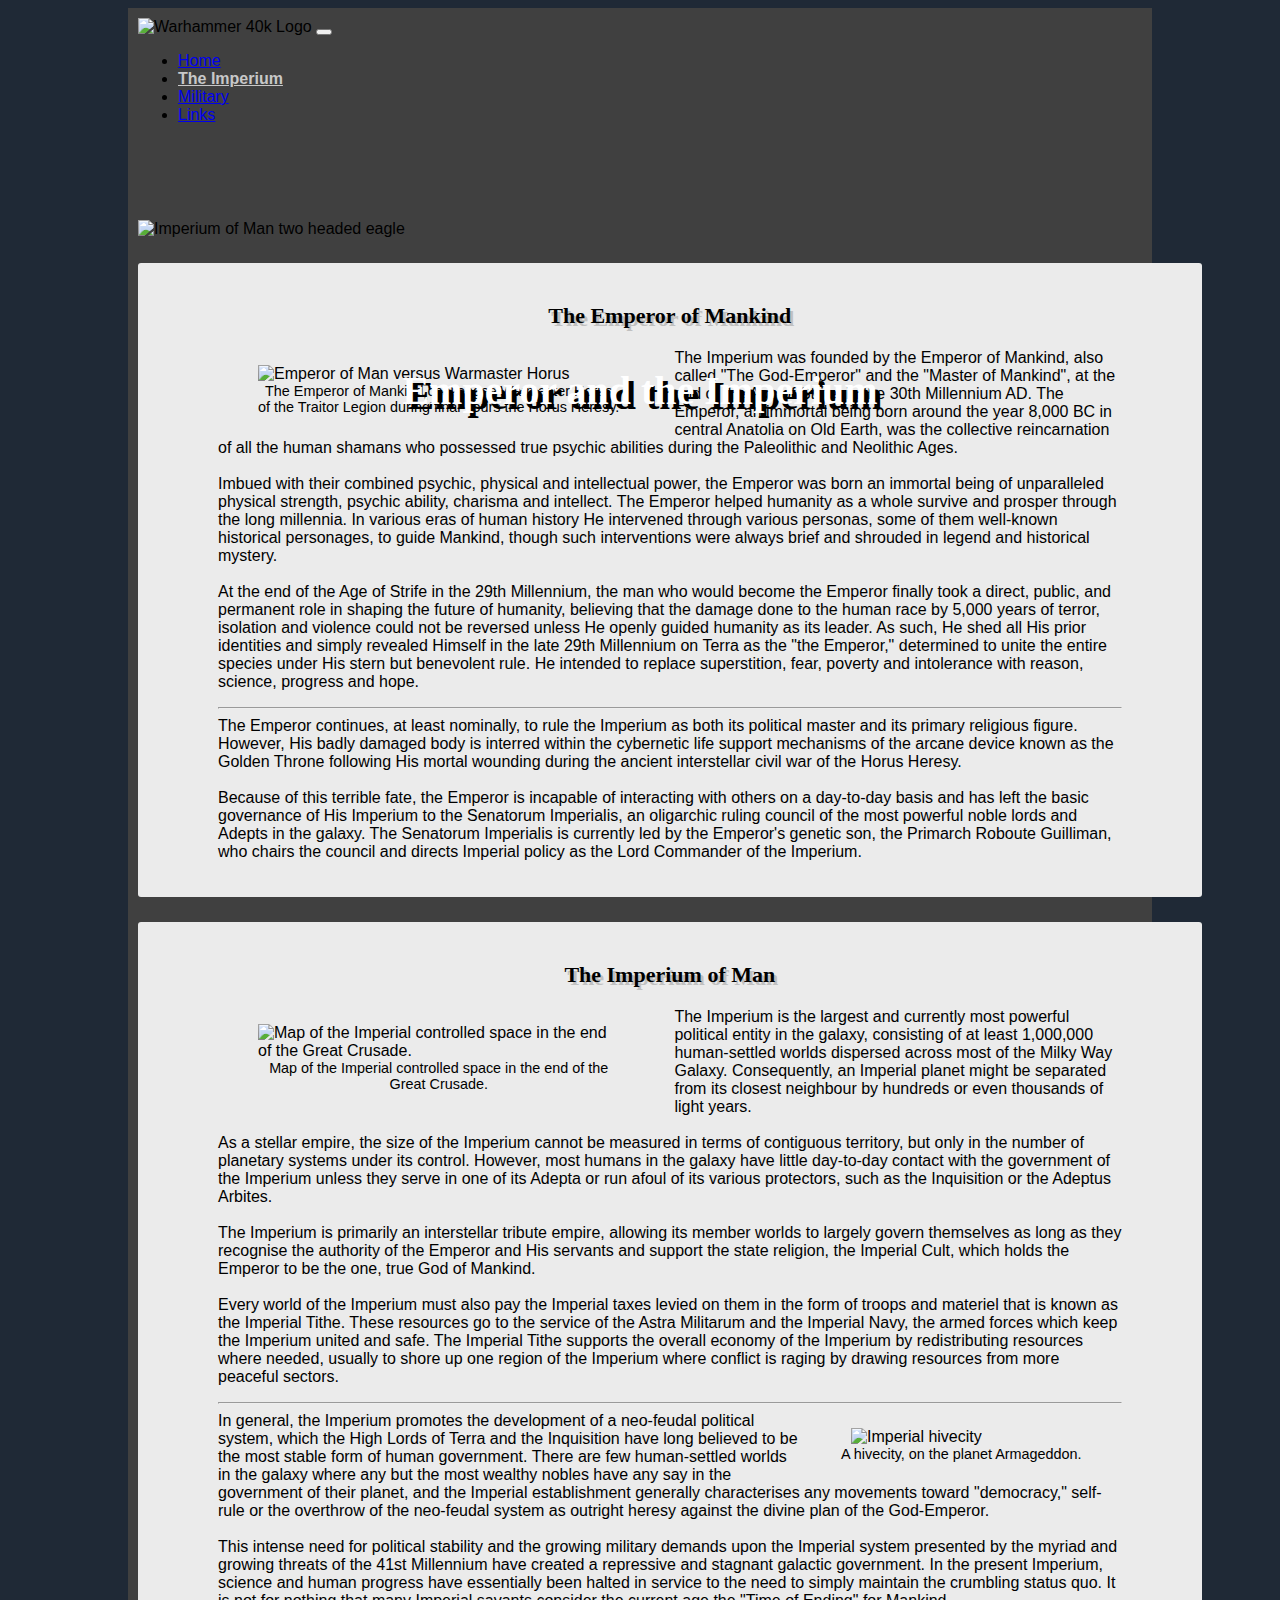
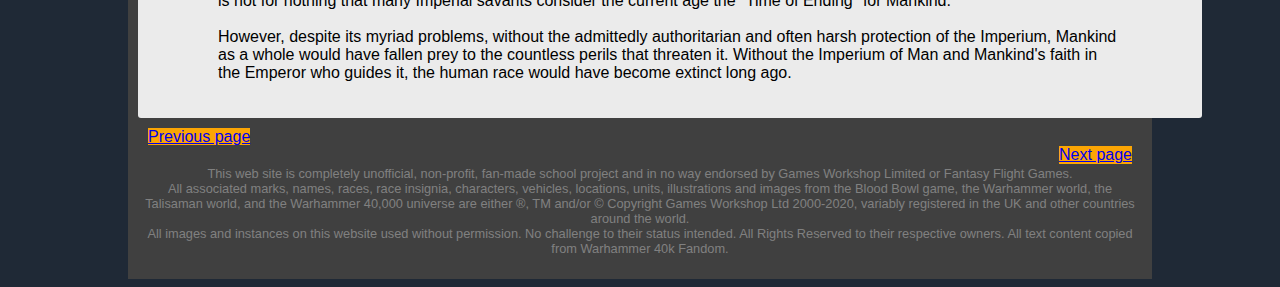
==== page2.html @ da09c615 "Add files via upload" ====
<!doctype html>
<html lang="en">
<head>
    <!-- Required meta tags -->
    <meta charset="utf-8">
    <meta name="viewport" content="width=device-width, initial-scale=1, shrink-to-fit=no">

    <!-- Bootstrap CSS -->
    <link rel="stylesheet" href="css/bootstrap.css">
	<link href="open-iconic-master/font/css/open-iconic-bootstrap.css" rel ="stylesheet">
	<link rel="stylesheet" href="styles.css">
	
	<link rel="icon" type="image/x-icon" href="images/page_icon.ico" sizes="16x16">
	<title>The Imperium</title>
</head>

<body>

<div class="content">

	<nav class="navbar navbar-expand-lg fixed-top navbar-dark bg-dark" style="z-index:1;">
		<a class="navbar-brand"><img src="images/logo_warhammer_40k2.png" class="img fluid toplogo" alt="Warhammer 40k Logo"></a>
		
		<button class="navbar-toggler" data-toggle="collapse" data-target="#collapse_target" style="margin-left: auto;">
			<span class="navbar-toggler-icon"></span>
		</button>
		
		<div class="collapse navbar-collapse" id="collapse_target">
		<ul class="navbar-nav">
			<li class="nav-item">
				<a class="nav-link" href="index.html">Home</a></li>
			<li class="nav-item">
				<a class="nav-link" href="page2.html" style="color: rgba(200,200,200);"><strong>The Imperium</strong></a></li>
			<li class="nav-item">
				<a class="nav-link" href="page3.html">Military</a></li>
			<li class="nav-item">
				<a class="nav-link" href="page4.html">Links</a></li>
		</ul>
		</div>
	</nav>
	
	<div class="relative" style="z-index: 0;">
		<img src="images/logo_imperium.png" class="img fluid logo" alt="Imperium of Man two headed eagle">
		<div class="absolute">
			<h1 style="font-family: customfont; color: white; font-size: 250%;">Emperor and the Imperium</h1>
		</div>
	</div>
	
	<section>
		<h2>The Emperor of Mankind</h2>
		<figure class="big_picture">
			<img src="images/text_emperor_horus.jpg" class="img fluid" alt="Emperor of Man versus Warmaster Horus" 
			style="display: block; margin-left: auto; margin-right: auto; width: 100%;">
			<figcaption style="font-size: 90%; text-align: center;">
			The Emperor of Mankind challenges Warmaster Horus of the Traitor Legion during final hours the Horus Heresy.</figcaption>
		</figure>
		<p>The Imperium was founded by the Emperor of Mankind, also called "The God-Emperor" and the "Master of Mankind", 
			at the end of the Age of Strife, in the 30th Millennium AD. The Emperor, an immortal being born around the year 8,000 BC in 
			central Anatolia on Old Earth, was the collective reincarnation of all the human shamans who possessed true psychic 
			abilities during the Paleolithic and Neolithic Ages. 
			<br><br>
			Imbued with their combined psychic, physical and intellectual power, 
			the Emperor was born an immortal being of unparalleled physical strength, psychic ability, charisma 
			and intellect. The Emperor helped humanity as a whole survive and prosper through the long millennia. In various 
			eras of human history He intervened through various personas, some of them well-known historical personages, to guide 
			Mankind, though such interventions were always brief and shrouded in legend and historical mystery.
			<br><br>
			At the end of the Age of Strife in the 29th Millennium, the man who would become the Emperor finally took a direct, public, 
			and permanent role in shaping the future of humanity, believing that the damage done to the human race by 5,000 years of terror, 
			isolation and violence could not be reversed unless He openly guided humanity as its leader.
			As such, He shed all His prior identities and simply revealed Himself in the late 29th Millennium on Terra as the "the Emperor," 
			determined to unite the entire species under His stern but benevolent rule. He intended to replace superstition, fear, 
			poverty and intolerance with reason, science, progress and hope.
			<br>
			<hr>
			The Emperor continues, at least nominally, to rule the Imperium as both its political master and its primary religious figure. 
			However, His badly damaged body is interred within the cybernetic life support mechanisms of the arcane device known as the 
			Golden Throne following His mortal wounding during the ancient interstellar civil war of the Horus Heresy.
			<br><br>
			Because of this terrible fate, the Emperor is incapable of interacting with others on a day-to-day basis and has left the basic 
			governance of His Imperium to the Senatorum Imperialis, an oligarchic ruling council of the most powerful noble lords and 
			Adepts in the galaxy. The Senatorum Imperialis is currently led by the Emperor's genetic son, the Primarch Roboute Guilliman, 
			who chairs the council and directs Imperial policy as the Lord Commander of the Imperium.
		<p>
	</section>
	
	<section>
	<div class="container-fluid">
		<h2>The Imperium of Man</h2>
		<figure class="big_picture">
			<img id="myimg" src="images/text_galaxymap.jpg" alt="Map of the Imperial controlled space in the end of the Great Crusade." 
			style="width: 100%;">
			<div id="myModal" class="modal">
				<span class="close">&times;</span>
				<img src="images/text_galaxymap.jpg" class="modal-content" id="img01" alt="Map of Imperial space">
				<div id="caption"></div>
			</div>
			<figcaption style="font-size: 90%; text-align: center;">
			Map of the Imperial controlled space in the end of the Great Crusade.</figcaption>
		</figure>
		<p>The Imperium is the largest and currently most powerful political entity in the galaxy, consisting of at least 1,000,000 
			human-settled worlds dispersed across most of the Milky Way Galaxy. Consequently, an Imperial planet might be separated 
			from its closest neighbour by hundreds or even thousands of light years.
			<br><br>
			As a stellar empire, the size of the Imperium cannot be measured in terms of contiguous territory, but only in the 
			number of planetary systems under its control. However, most humans in the galaxy have little day-to-day contact with the 
			government of the Imperium unless they serve in one of its Adepta or run afoul of its various protectors, such as the Inquisition 
			or the Adeptus Arbites.
			<br><br>
			The Imperium is primarily an interstellar tribute empire, allowing its member worlds to largely govern themselves as long 
			as they recognise the authority of the Emperor and His servants and support the state religion, the Imperial Cult, which holds 
			the Emperor to be the one, true God of Mankind.
			<br><br>
			Every world of the Imperium must also pay the Imperial taxes levied on them in the form of troops and materiel 
			that is known as the Imperial Tithe. These resources go to the service of the Astra Militarum and the Imperial Navy, the 
			armed forces which keep the Imperium united and safe.
			The Imperial Tithe supports the overall economy of the Imperium by redistributing resources where needed, usually to shore 
			up one region of the Imperium where conflict is raging by drawing resources from more peaceful sectors.
			<br>
			<hr>
			<figure class="figureright">
				<img src="images/text_hivecity.jpg" class="img fluid textimg" alt="Imperial hivecity" style="width: 90%;">
				<figcaption style="font-size: 90%; text-align: center;">A hivecity, on the planet Armageddon.</figcaption>
			</figure>
			In general, the Imperium promotes the development of a neo-feudal political system, which the High Lords of Terra and the 
			Inquisition have long believed to be the most stable form of human government. There are few human-settled worlds in the 
			galaxy where any but the most wealthy nobles have any say in the government of their planet, and the Imperial establishment 
			generally characterises any movements toward "democracy," self-rule or the overthrow of the neo-feudal system as outright 
			heresy against the divine plan of the God-Emperor.
			<br><br>
			This intense need for political stability and the growing military demands upon the Imperial system 
			presented by the myriad and growing threats of the 41st Millennium have created a repressive and stagnant 
			galactic government.
			In the present Imperium, science and human progress have essentially been halted in service to the need to simply maintain 
			the crumbling status quo. It is not for nothing that many Imperial savants consider the current age the "Time of Ending" for
			Mankind.
			<br><br>
			However, despite its myriad problems, without the admittedly authoritarian and often harsh protection of the Imperium, 
			Mankind as a whole would have fallen prey to the countless perils that threaten it. Without the Imperium of Man and Mankind's 
			faith in the Emperor who guides it, the human race would have become extinct long ago.
		<p>
	</div>
	</section>

<nav>
	<div class="container-fluid">
		<div class="row">
			<div class="col-6"><a href="index.html" role="button" class="btn btn-primary btn-lg">Previous page</a></div>
			<div class="col-6"><a href="page3.html" role="button" class="btn btn-primary btn-lg btnnext">Next page</a></div>
		</div>
	</div>
</nav>	
	
<footer>
	<p style="font-size: 80%; text-align: center;"> This web site is completely unofficial, non-profit, fan-made school project and in no way 
		endorsed by Games Workshop Limited or Fantasy Flight Games.<br> 
		All associated marks, names, races, race insignia, characters, vehicles, locations, units, illustrations and images 
		from the Blood Bowl game, the Warhammer world, the Talisaman world, and the Warhammer 40,000 universe are either ®, 
		TM and/or © Copyright Games Workshop Ltd 2000-2020, variably registered in the UK and other countries around the world. <br>
		All images and instances on this website used without permission. No challenge to their status intended. 
		All Rights Reserved to their respective owners. All text content copied from Warhammer 40k Fandom.
	</p>
</footer>
	
</div> <!-- End of content div -->
	
	
	
	<!-- Optional JavaScript -->
	<script>
	var modal = document.getElementById("myModal");
	
	var img = document.getElementById("myimg");
	var modalImg = document.getElementById("img01");
	var captionText = document.getElementById("caption");
	img.onclick = function(){
		modal.style.display = "block";
		modalImg.src = this.src;
		captionText.innerHTML = this.alt;
	}
	
	var span = document.getElementsByClassName("close")[0];
	
	span.onclick = function(){
		modal.style.display = "none";
} 
	</script>
    <!-- jQuery first, then Popper.js, then Bootstrap JS -->
    <script src="https://code.jquery.com/jquery-3.2.1.slim.min.js" integrity="sha384-KJ3o2DKtIkvYIK3UENzmM7KCkRr/rE9/Qpg6aAZGJwFDMVNA/GpGFF93hXpG5KkN" crossorigin="anonymous"></script>
    <script src="https://cdnjs.cloudflare.com/ajax/libs/popper.js/1.12.9/umd/popper.min.js" integrity="sha384-ApNbgh9B+Y1QKtv3Rn7W3mgPxhU9K/ScQsAP7hUibX39j7fakFPskvXusvfa0b4Q" crossorigin="anonymous"></script>
    <script src="https://maxcdn.bootstrapcdn.com/bootstrap/4.0.0/js/bootstrap.min.js" integrity="sha384-JZR6Spejh4U02d8jOt6vLEHfe/JQGiRRSQQxSfFWpi1MquVdAyjUar5+76PVCmYl" crossorigin="anonymous"></script>
</body>
</html>
---- styles.css ----
/*General settings*/
@font-face	{
	font-family: customfont;
	src: url(space-marine-font/SpaceMarine-6Aoq.ttf);
}
h2, .collapsible {
  font-size: 16px;
}
@media screen and (min-width: 320px) {
  h2, .collapsible {
    font-size: calc(16px + 6 * ((100vw - 320px) / 680));
  }
  section	{
	  padding: 10px;
  }
}
@media screen and (min-width: 1000px) {
  h2, .collapsible {
    font-size: 22px;
  }
  section	{
	  padding: 20px 80px 20px 80px;
  }
} 
body {
  width: 80%;
  margin-left: auto;
  margin-right: auto;
  background-color: rgb(31,41,54);
  background-image: url(images/warhammer_bg.jpg);
  background-repeat: no-repeat;
  background-size: cover;
  background-position: center;
  background-attachment: fixed;
  font-family: Helvetica, Arial, Verdana, sans-serif;
}  
.nav-link:hover	{
	background-color: grey;
}
ul	{
	width: 100%;
	height: auto;
}
.logo	{
	width:100%;
	height: 280px;
	margin-top: 80px;
}
.relative{
	position: relative;
	width: auto;
}
.absolute	{
	position: absolute;
	top: 200px;
	width: 100%;
	text-align: center;
}
.content	{
	background-color: rgb(64, 64, 64);
	padding: 10px;
}
section	{
	border-radius: 3px;
	margin-top: 25px;
	margin-left: auto;
	margin-right: auto;
	text-align: left;
	background-color: rgb(235,235,235);
	width: 90%;
}
h1	{
	text-shadow: 5px 5px black;
}
h2	{
	font-family: customfont;
	text-align: center;
	margin-top: 20px;
	margin-bottom: 20px;
	text-shadow: 3px 3px silver;
}
footer	{
	margin-top: 20px;
	color: grey;
}
.btnnext	{
	float: right;
}
.btn-primary	{
	background-color: rgb(251, 165, 4);
	border-color: grey;
}
/*Page 1 settings*/
.pageswitch {
	width:100%;
	height: auto;
	border-top-left-radius: 5px;
	border-top-right-radius: 5px;
}
.btnlink	{
	border-radius: 0px 0px 5px 5px;
}
.container {
	margin-top: 20px;
}
.row	{
	margin:10px;
}
/*Page 2 settings*/
.big_picture	{
	float: left;
	padding-right: 15px;
	width: 40%;
}
/*Modal*/
#myimg	{
	cursor: pointer;
}
#myimg:hover{
	opacity: 0.7;
}
.modal	{
	display: none;
	position: fixed;
	z-index: 1;
	padding-top: 100px;
	left: 0;
	top: 0;
	width: 100%;
	height: 100%;
	overflow: auto;
	background-color: rgb(0,0,0);
	background-color: rgba(0,0,0,0.8);
}
.modal-content	{
	margin: auto;
	display: block;
	width: 80%;
	max-width: 1000px;
}
#caption	{
	margin: auto;
	display: block;
	width: 80%;
	max-width: 700px;
	text-align: center;
	color: white;
	padding-top: 10px;
	height: 150px;
}
.modal-content, #caption	{
	animation-name: zoom;
	animation-duration: 0.6s;
}
@keyframes zoom	{
	from {transform: scale(0)}
	to {transform: scale(1)}
}
.close	{
	position: absolute;
	top: 15px;
	right: 35px;
	color: #f1f1f1;
	font-size: 50px;
	font-weight: bold;
	transition: 0.3s;
}
.close:hover, .close:focus	{
	color: #bbb;
	text-decoration: none;
	cursor: pointer;
}

/*Modal end*/
/*Page 3 settings*/
.collapse_content	{
	display: none;
	overflow: hidden;
}
.collapsible	{
	font-family: customfont;
	text-align: center;
	padding-top: 40px;
	padding-bottom: 40px;
	text-shadow: 3px 3px silver;
	box-shadow: 0 5px 10px 0 rgba(0,0,0,0.2);
	background-color: rgb(235,235,235);
	width: 100%;
	border-radius: 3px;
	margin-bottom: 10px;
}
.collapsible:hover	{
	background-color: rgba(180,180,180,0.8);
}
.textimg {
	width:20%;
	height: auto;
	margin-right: 10px;
	margin-left: 10px;
}
.figureleft	{
	float: left;
}
.figureright	{
	float: right;
}
/*Page 4 settings*/
.jumbo	{
	text-align:left;
}
.out_link	{
	color: rgba(201, 132, 3);
}
.banner	{
	border-radius: 0px 0px 10px 10px;
	height: 100%;
	width: 100%;
	min-width: 100px;

}
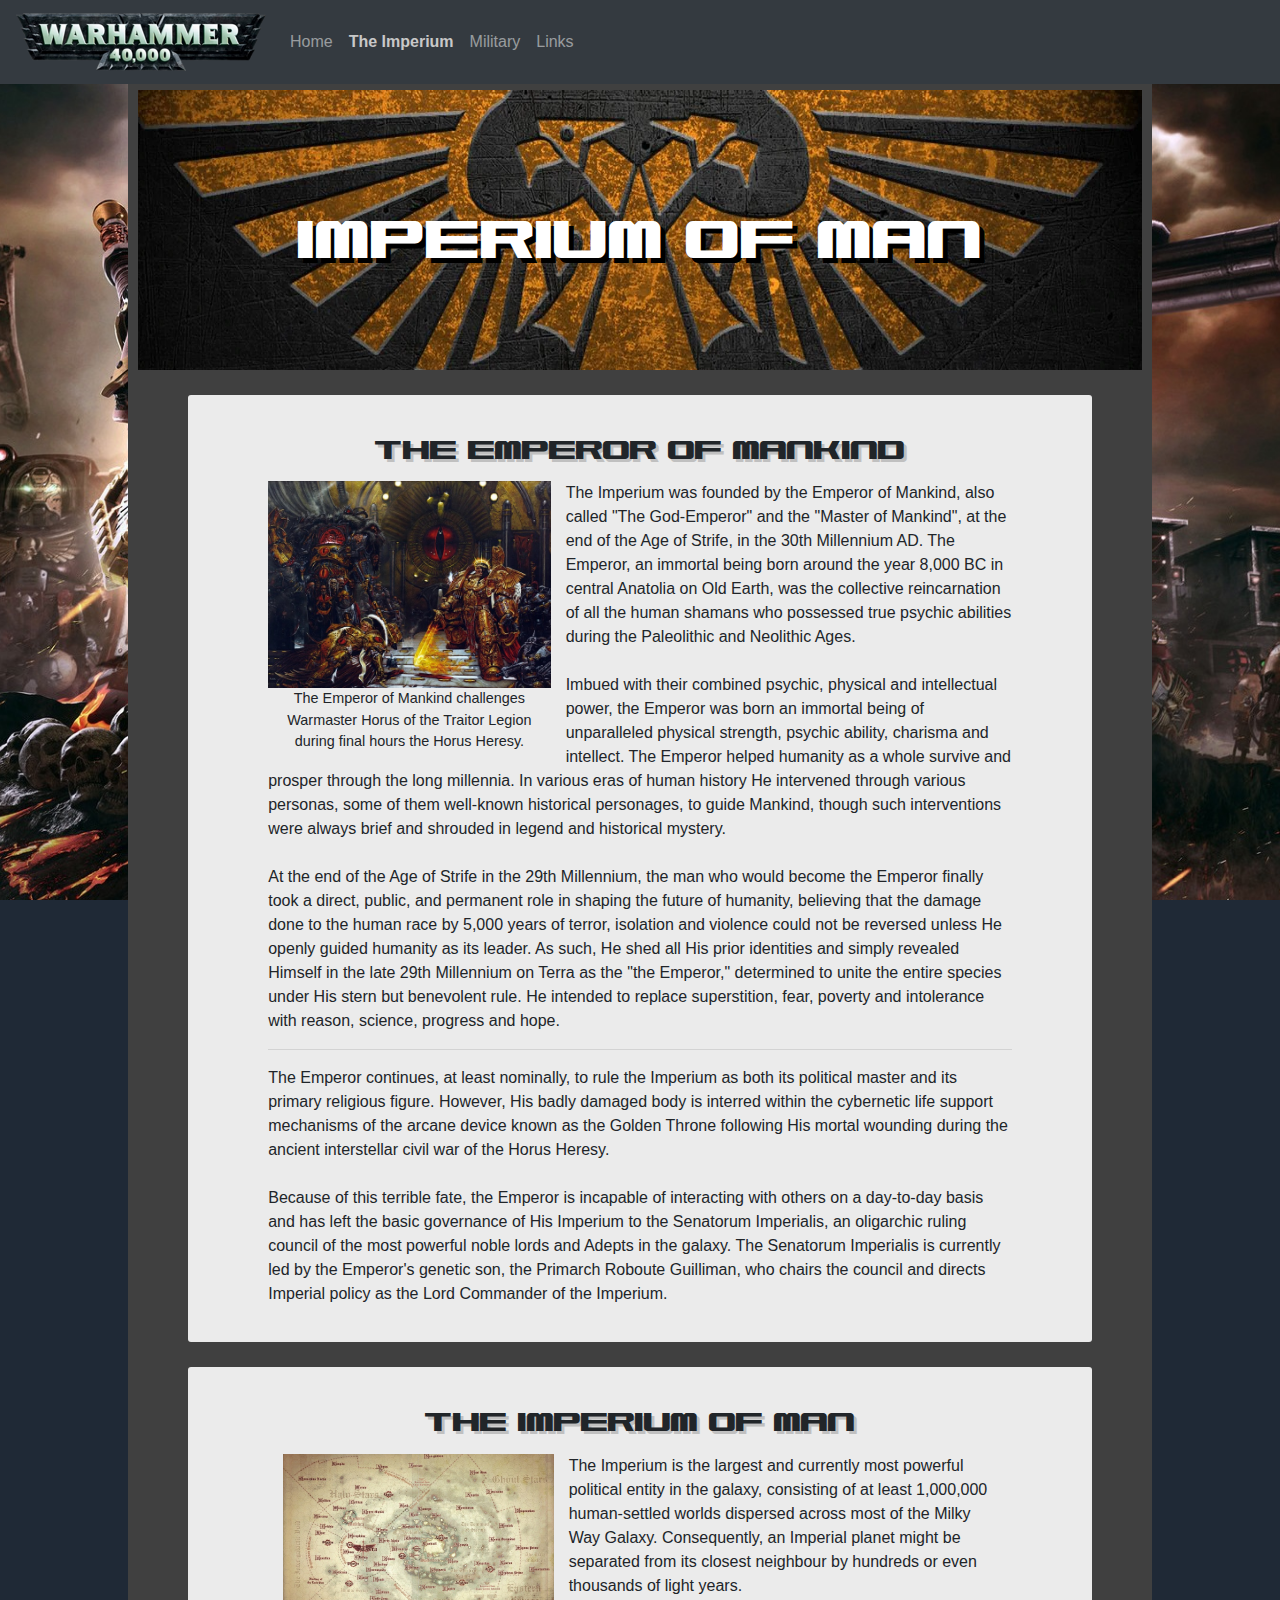
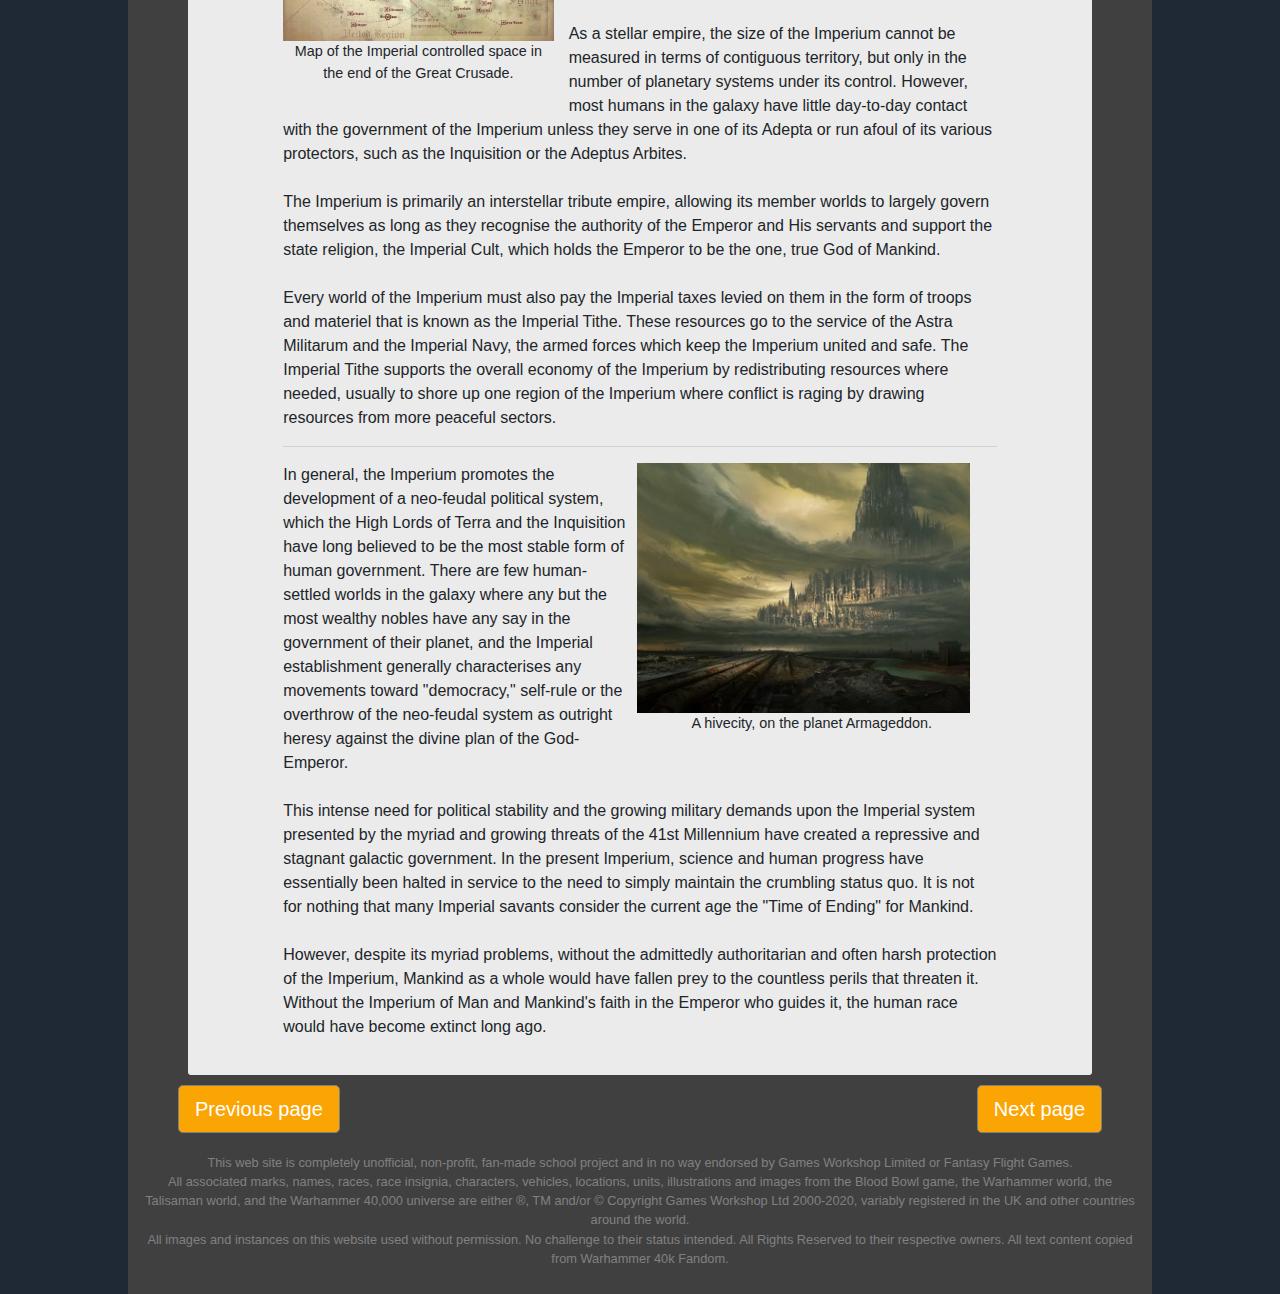
==== commit 9baa85f8: "Update page2.html" ====
--- a/page2.html
+++ b/page2.html
@@ -42,7 +42,7 @@
 	<div class="relative" style="z-index: 0;">
 		<img src="images/logo_imperium.png" class="img fluid logo" alt="Imperium of Man two headed eagle">
 		<div class="absolute">
-			<h1 style="font-family: customfont; color: white; font-size: 250%;">Emperor and the Imperium</h1>
+			<h1>Imperium of Man</h1>
 		</div>
 	</div>
 	
@@ -190,4 +190,4 @@
     <script src="https://cdnjs.cloudflare.com/ajax/libs/popper.js/1.12.9/umd/popper.min.js" integrity="sha384-ApNbgh9B+Y1QKtv3Rn7W3mgPxhU9K/ScQsAP7hUibX39j7fakFPskvXusvfa0b4Q" crossorigin="anonymous"></script>
     <script src="https://maxcdn.bootstrapcdn.com/bootstrap/4.0.0/js/bootstrap.min.js" integrity="sha384-JZR6Spejh4U02d8jOt6vLEHfe/JQGiRRSQQxSfFWpi1MquVdAyjUar5+76PVCmYl" crossorigin="anonymous"></script>
 </body>
-</html>+</html>
--- a/styles.css
+++ b/styles.css
@@ -6,10 +6,16 @@
 h2, .collapsible {
   font-size: 16px;
 }
+h1	{
+	font-size: 32px;
+}
 @media screen and (min-width: 320px) {
   h2, .collapsible {
     font-size: calc(16px + 6 * ((100vw - 320px) / 680));
   }
+  h1	{
+	  font-size: calc(32px + 6 * ((100vw - 320px) / 680));
+  }
   section	{
 	  padding: 10px;
   }
@@ -17,6 +23,9 @@
 @media screen and (min-width: 1000px) {
   h2, .collapsible {
     font-size: 22px;
+  }
+  h1	{
+	  font-size: 44px;
   }
   section	{
 	  padding: 20px 80px 20px 80px;
@@ -70,6 +79,8 @@
 	width: 90%;
 }
 h1	{
+	font-family: customfont; 
+	color: white; 
 	text-shadow: 5px 5px black;
 }
 h2	{
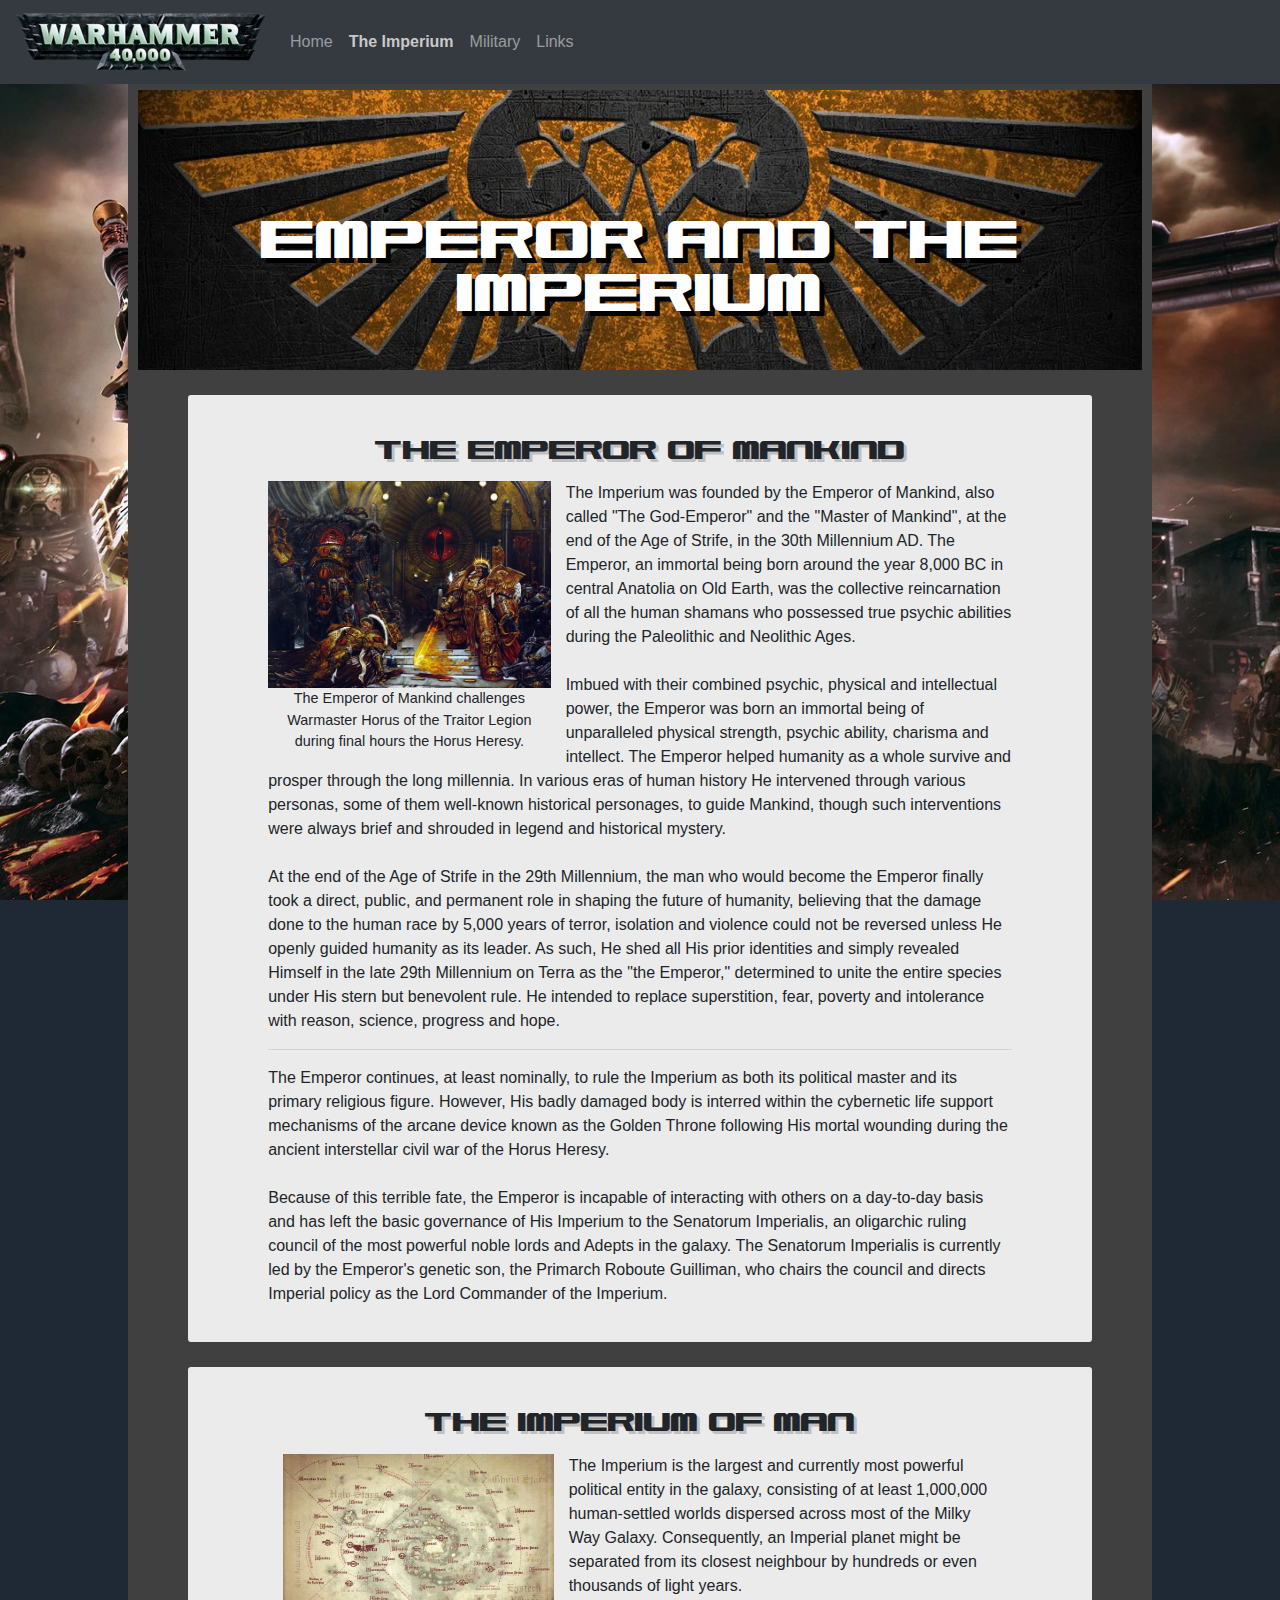
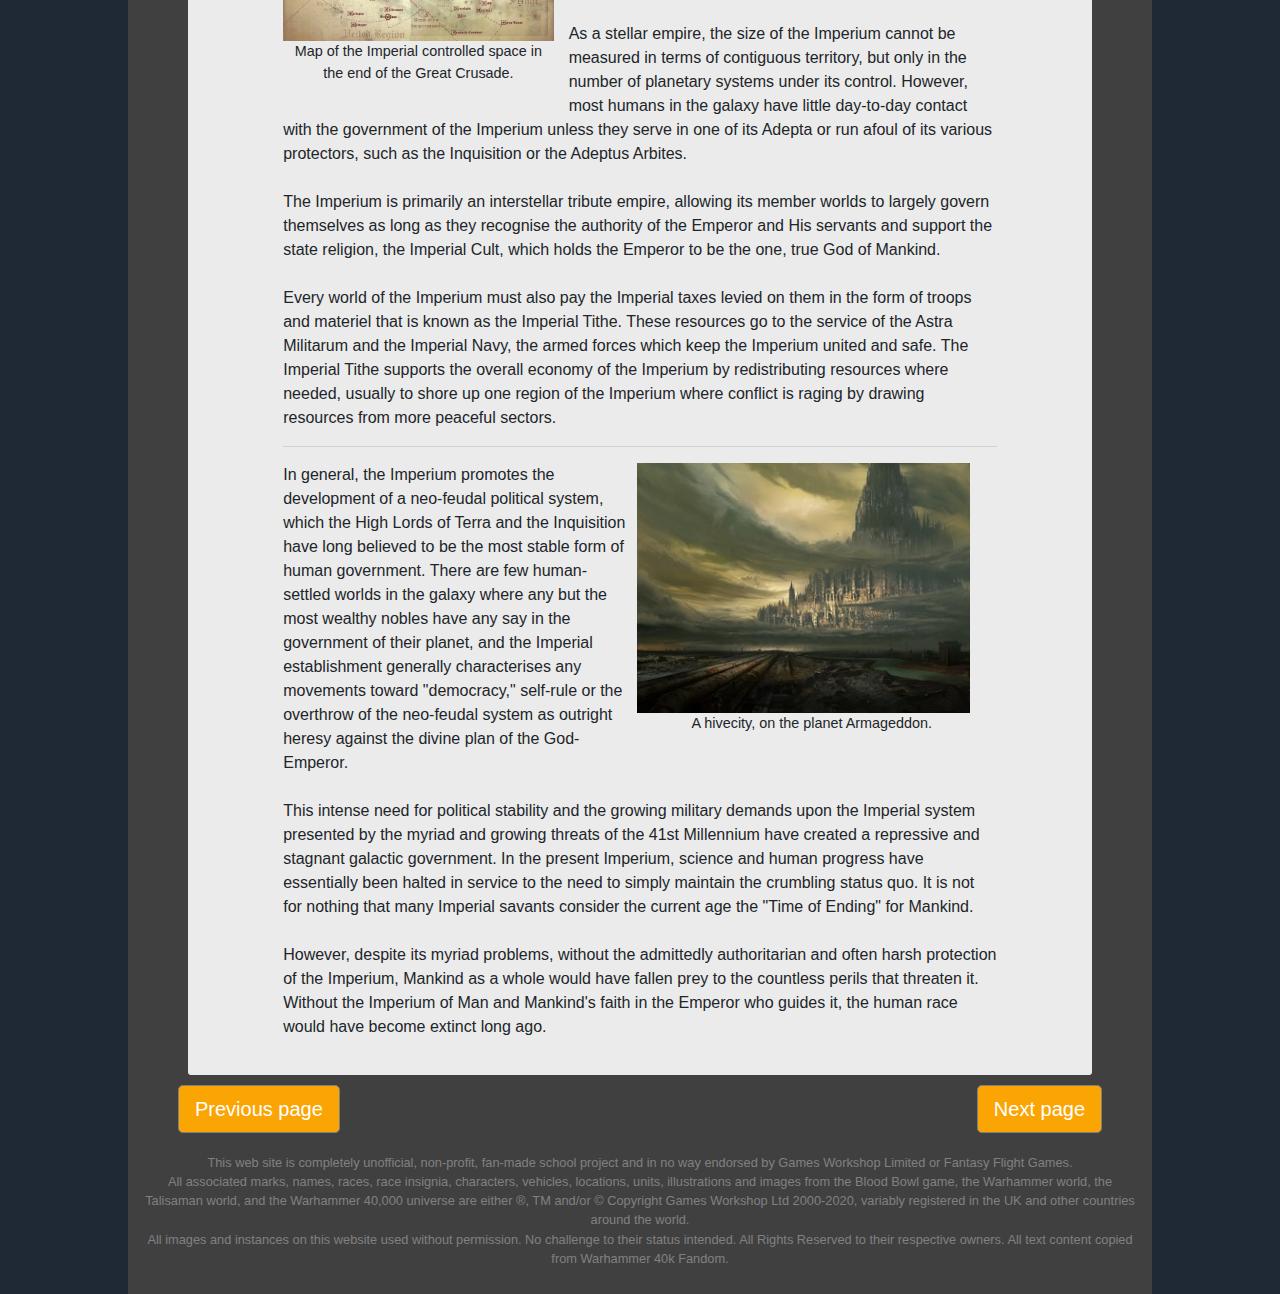
==== commit 59e97638: "Update page2.html" ====
--- a/page2.html
+++ b/page2.html
@@ -42,7 +42,7 @@
 	<div class="relative" style="z-index: 0;">
 		<img src="images/logo_imperium.png" class="img fluid logo" alt="Imperium of Man two headed eagle">
 		<div class="absolute">
-			<h1>Imperium of Man</h1>
+			<h1>Emperor and the Imperium</h1>
 		</div>
 	</div>
 	
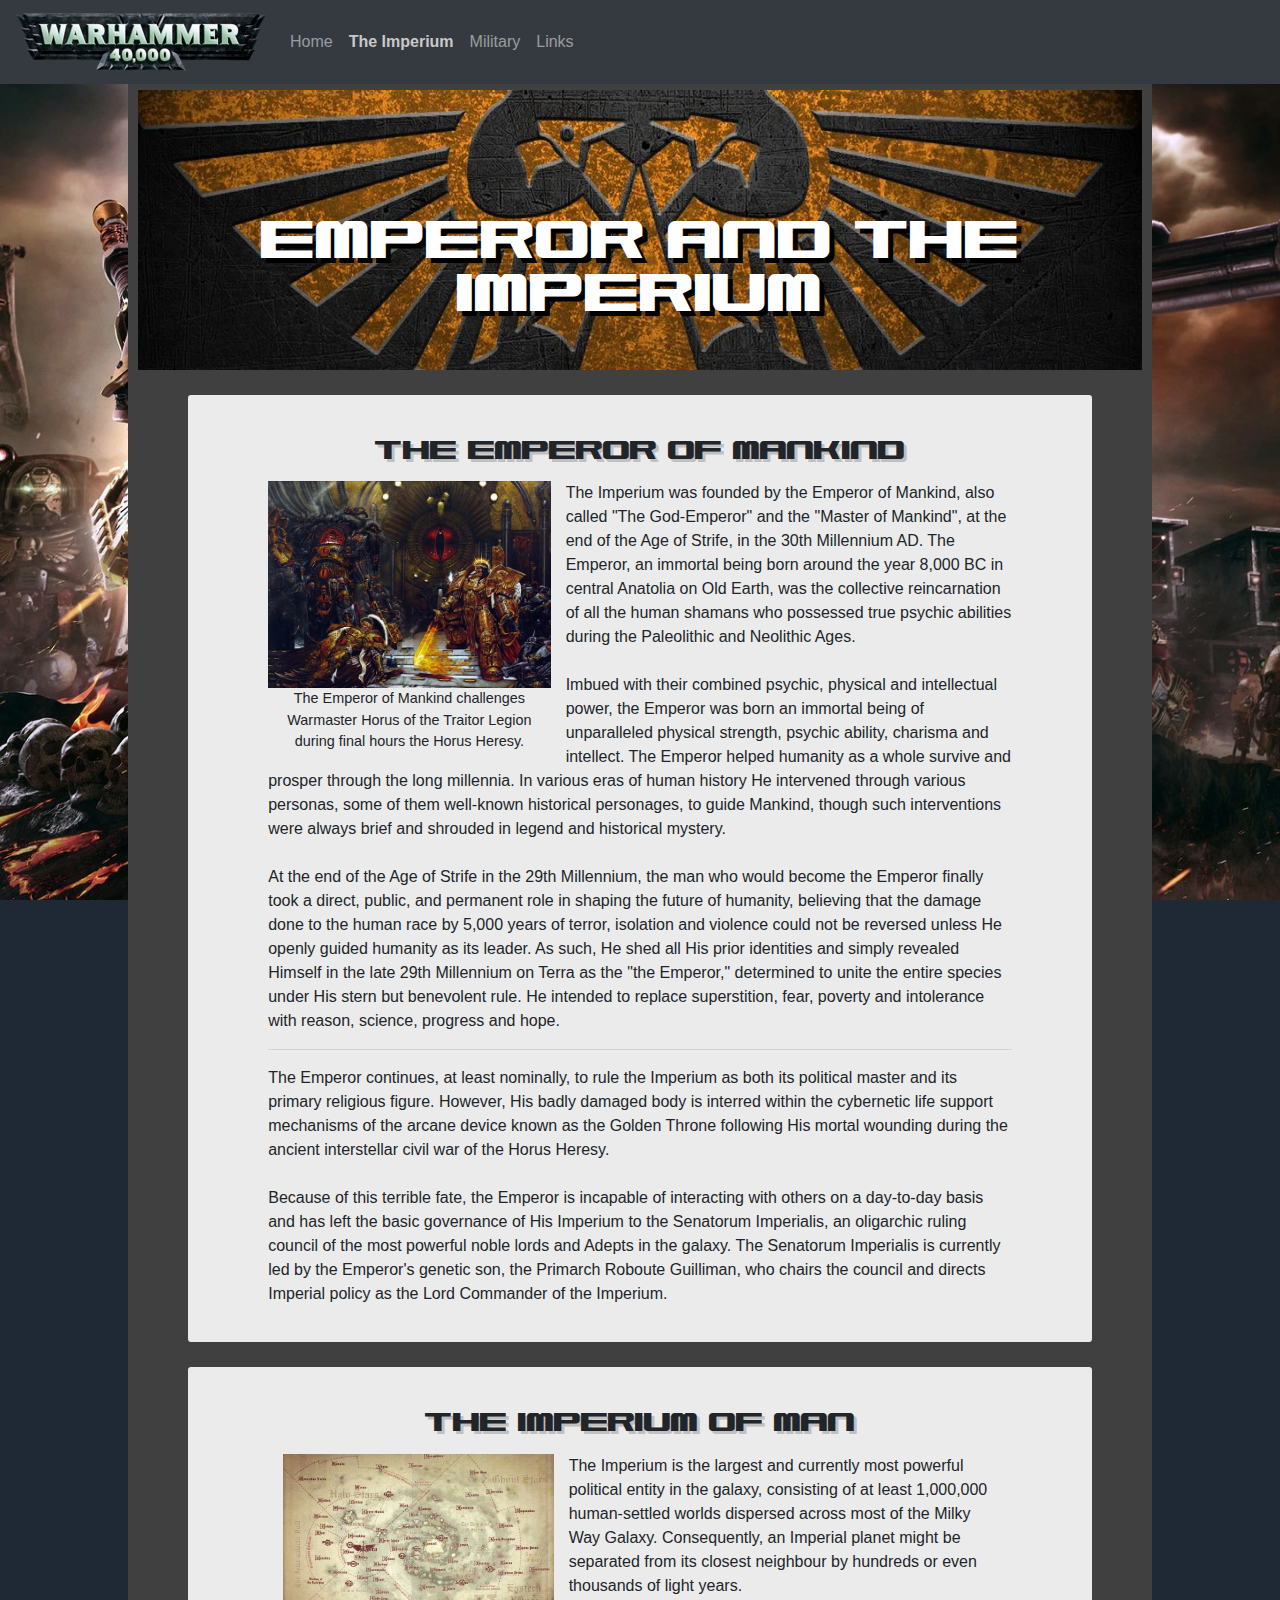
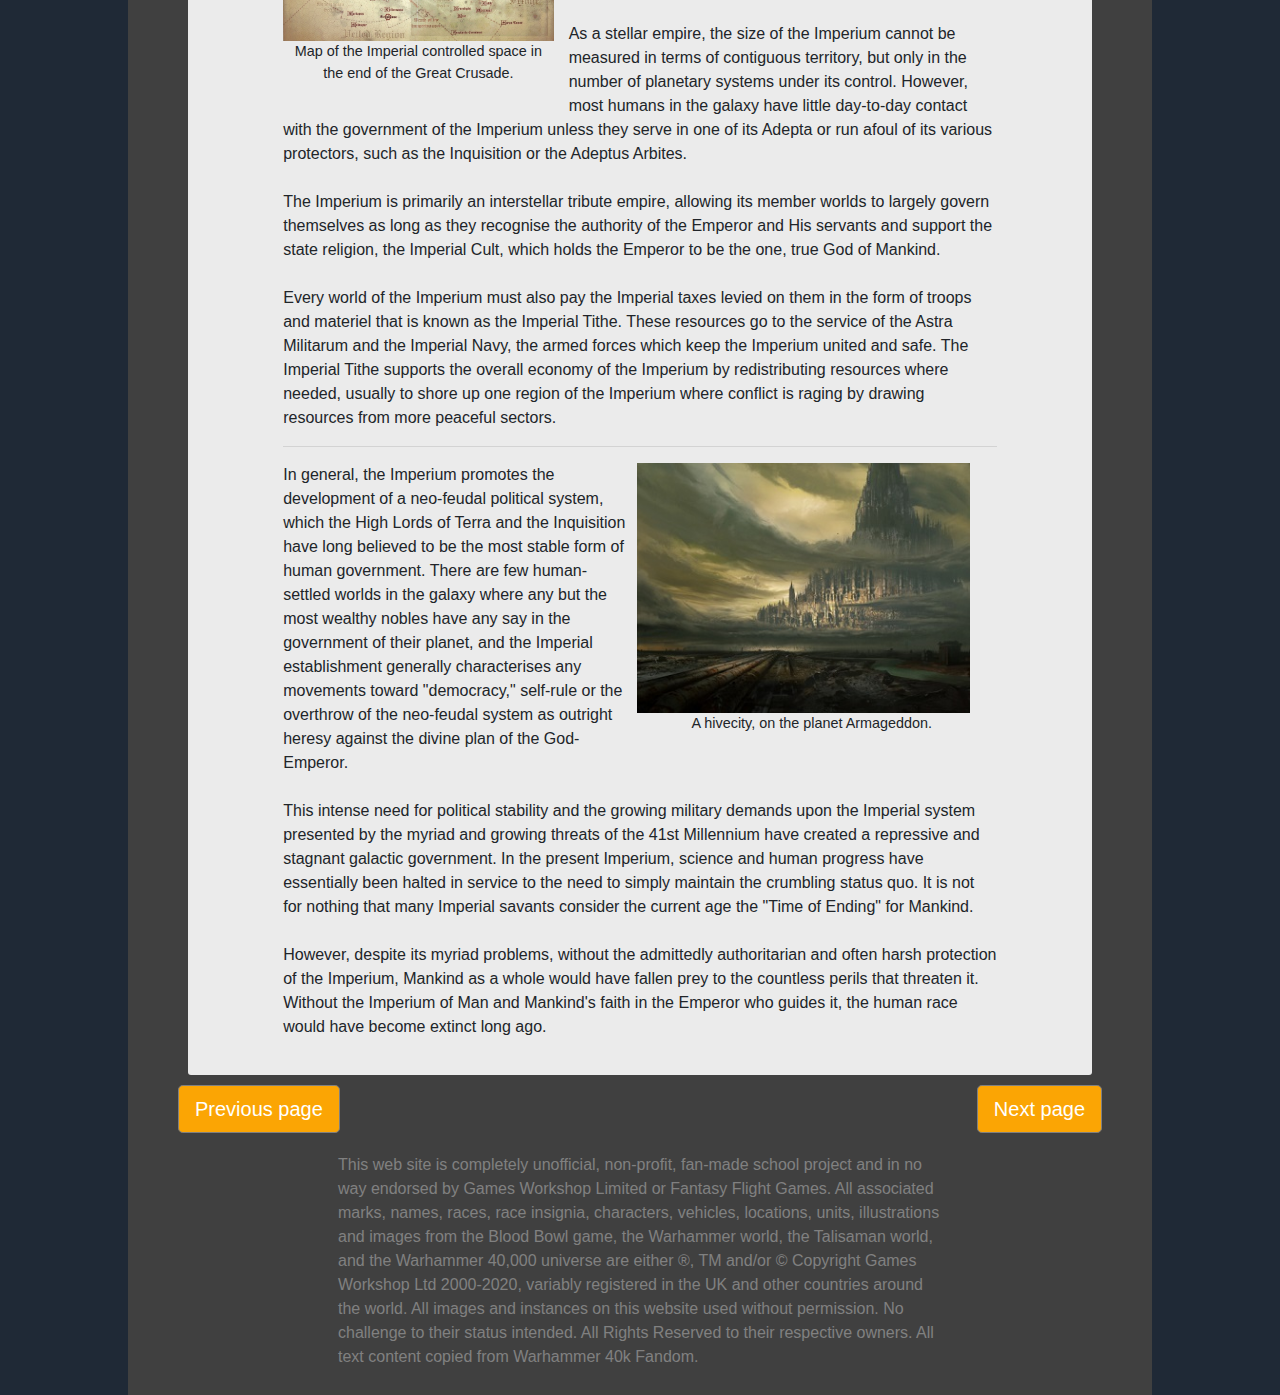
==== commit bd7865ca: "Update page2.html" ====
--- a/page2.html
+++ b/page2.html
@@ -152,11 +152,11 @@
 </nav>	
 	
 <footer>
-	<p style="font-size: 80%; text-align: center;"> This web site is completely unofficial, non-profit, fan-made school project and in no way 
-		endorsed by Games Workshop Limited or Fantasy Flight Games.<br> 
+	<p> This web site is completely unofficial, non-profit, fan-made school project and in no way 
+		endorsed by Games Workshop Limited or Fantasy Flight Games.
 		All associated marks, names, races, race insignia, characters, vehicles, locations, units, illustrations and images 
 		from the Blood Bowl game, the Warhammer world, the Talisaman world, and the Warhammer 40,000 universe are either ®, 
-		TM and/or © Copyright Games Workshop Ltd 2000-2020, variably registered in the UK and other countries around the world. <br>
+		TM and/or © Copyright Games Workshop Ltd 2000-2020, variably registered in the UK and other countries around the world.
 		All images and instances on this website used without permission. No challenge to their status intended. 
 		All Rights Reserved to their respective owners. All text content copied from Warhammer 40k Fandom.
 	</p>
--- a/styles.css
+++ b/styles.css
@@ -93,6 +93,8 @@
 footer	{
 	margin-top: 20px;
 	color: grey;
+	margin-left: 200px;
+	margin-right: 200px;
 }
 .btnnext	{
 	float: right;
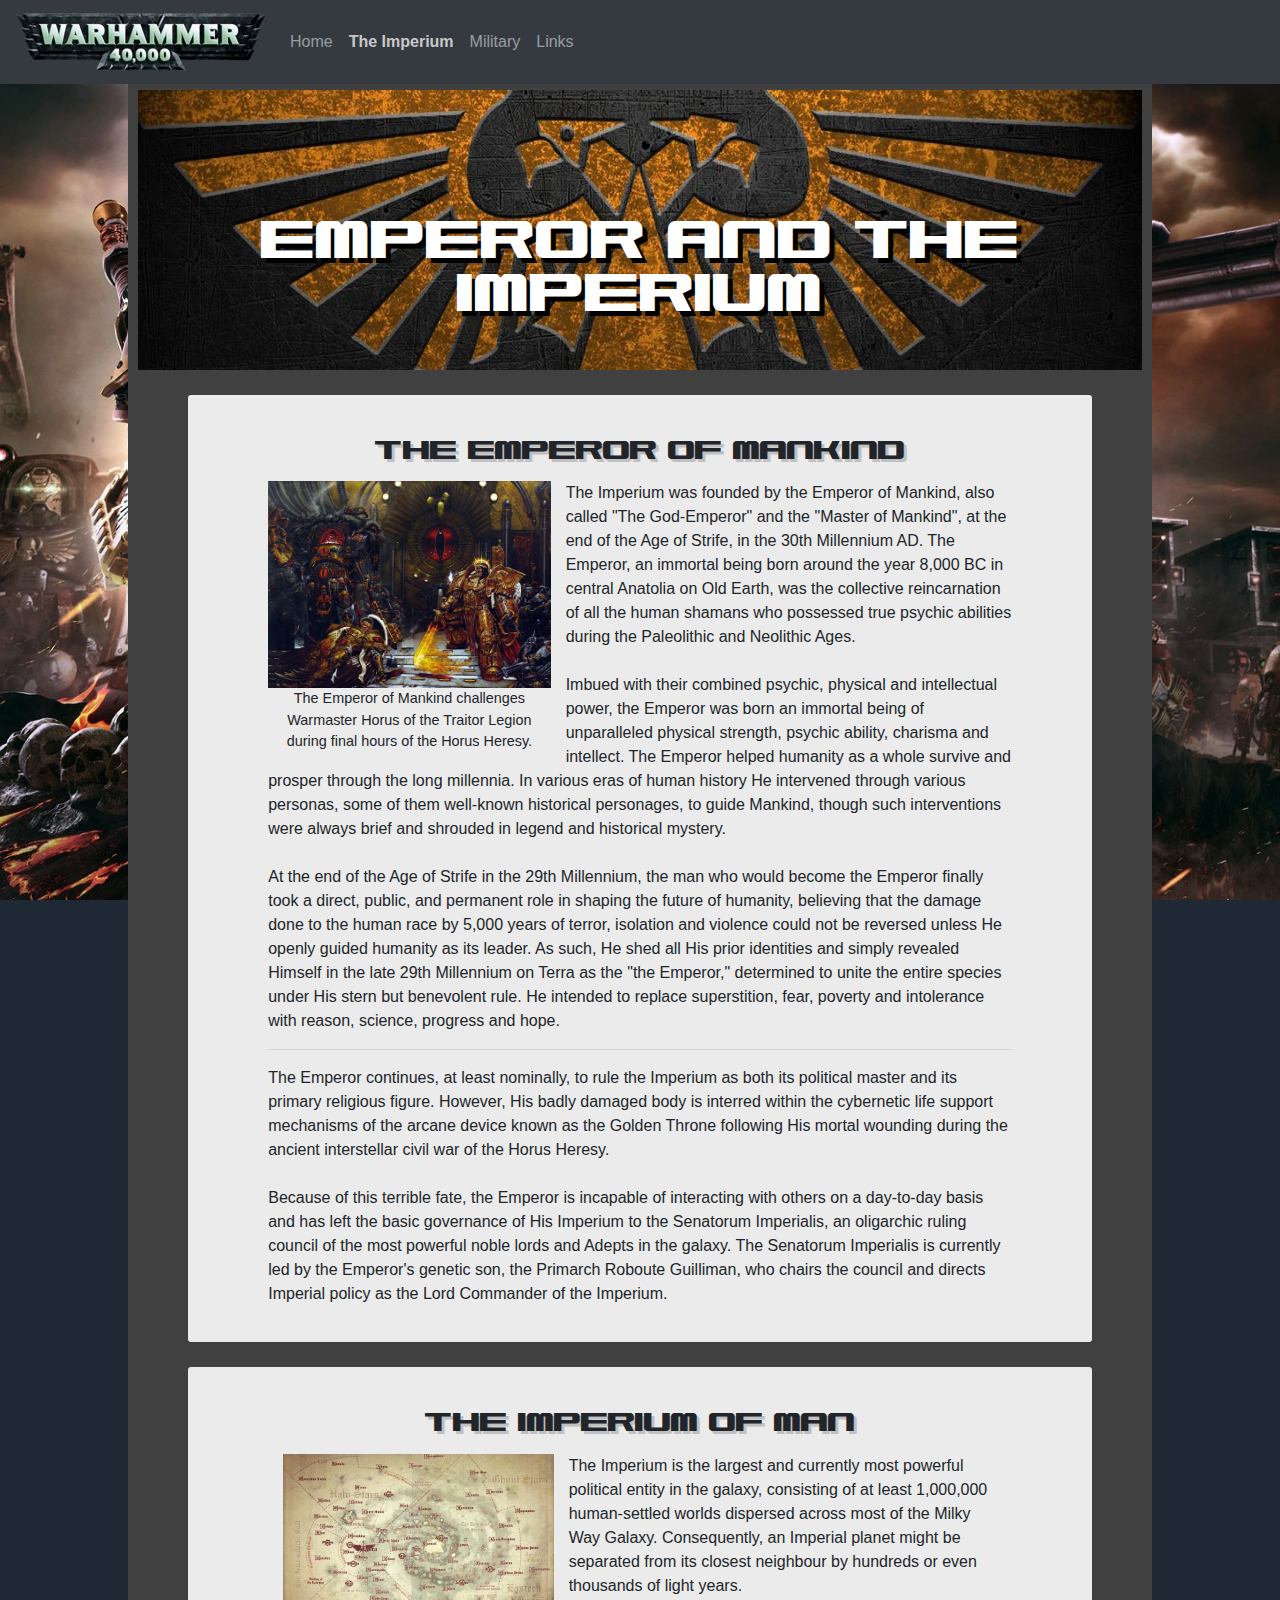
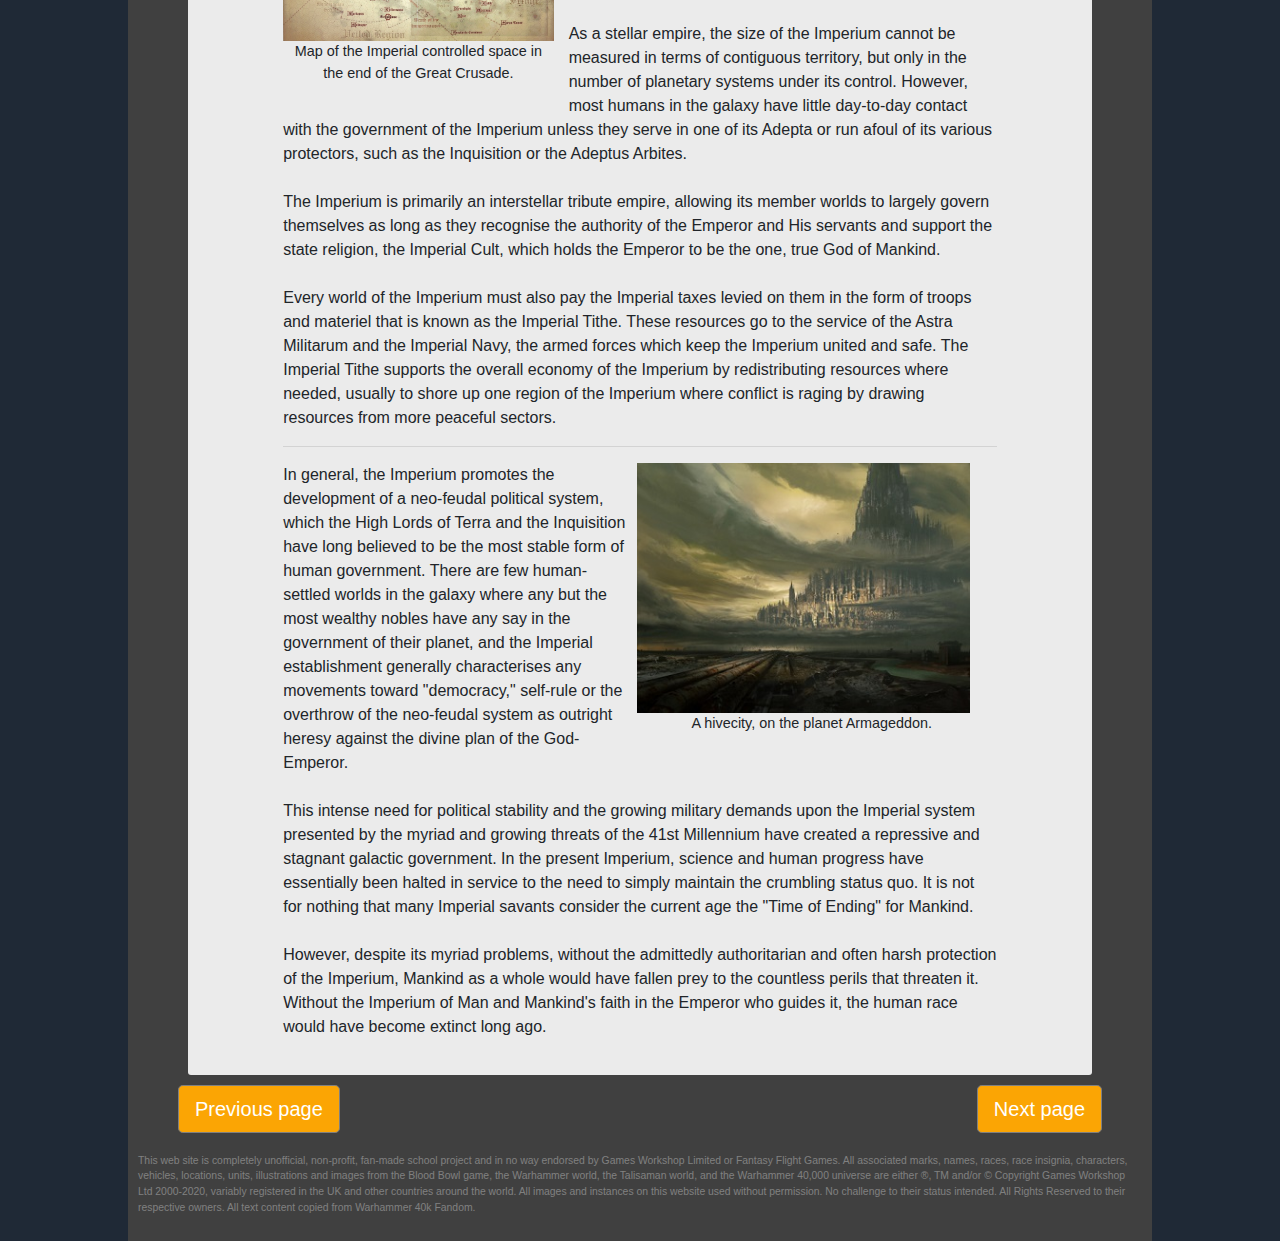
==== commit 86bdf521: "Update page2.html" ====
--- a/page2.html
+++ b/page2.html
@@ -52,7 +52,7 @@
 			<img src="images/text_emperor_horus.jpg" class="img fluid" alt="Emperor of Man versus Warmaster Horus" 
 			style="display: block; margin-left: auto; margin-right: auto; width: 100%;">
 			<figcaption style="font-size: 90%; text-align: center;">
-			The Emperor of Mankind challenges Warmaster Horus of the Traitor Legion during final hours the Horus Heresy.</figcaption>
+			The Emperor of Mankind challenges Warmaster Horus of the Traitor Legion during final hours of the Horus Heresy.</figcaption>
 		</figure>
 		<p>The Imperium was founded by the Emperor of Mankind, also called "The God-Emperor" and the "Master of Mankind", 
 			at the end of the Age of Strife, in the 30th Millennium AD. The Emperor, an immortal being born around the year 8,000 BC in 
--- a/styles.css
+++ b/styles.css
@@ -93,8 +93,8 @@
 footer	{
 	margin-top: 20px;
 	color: grey;
-	margin-left: 200px;
-	margin-right: 200px;
+	font-size: 65%; 
+	text-align: left;
 }
 .btnnext	{
 	float: right;
@@ -124,6 +124,7 @@
 	float: left;
 	padding-right: 15px;
 	width: 40%;
+	min-width: 260px;
 }
 /*Modal*/
 #myimg	{
